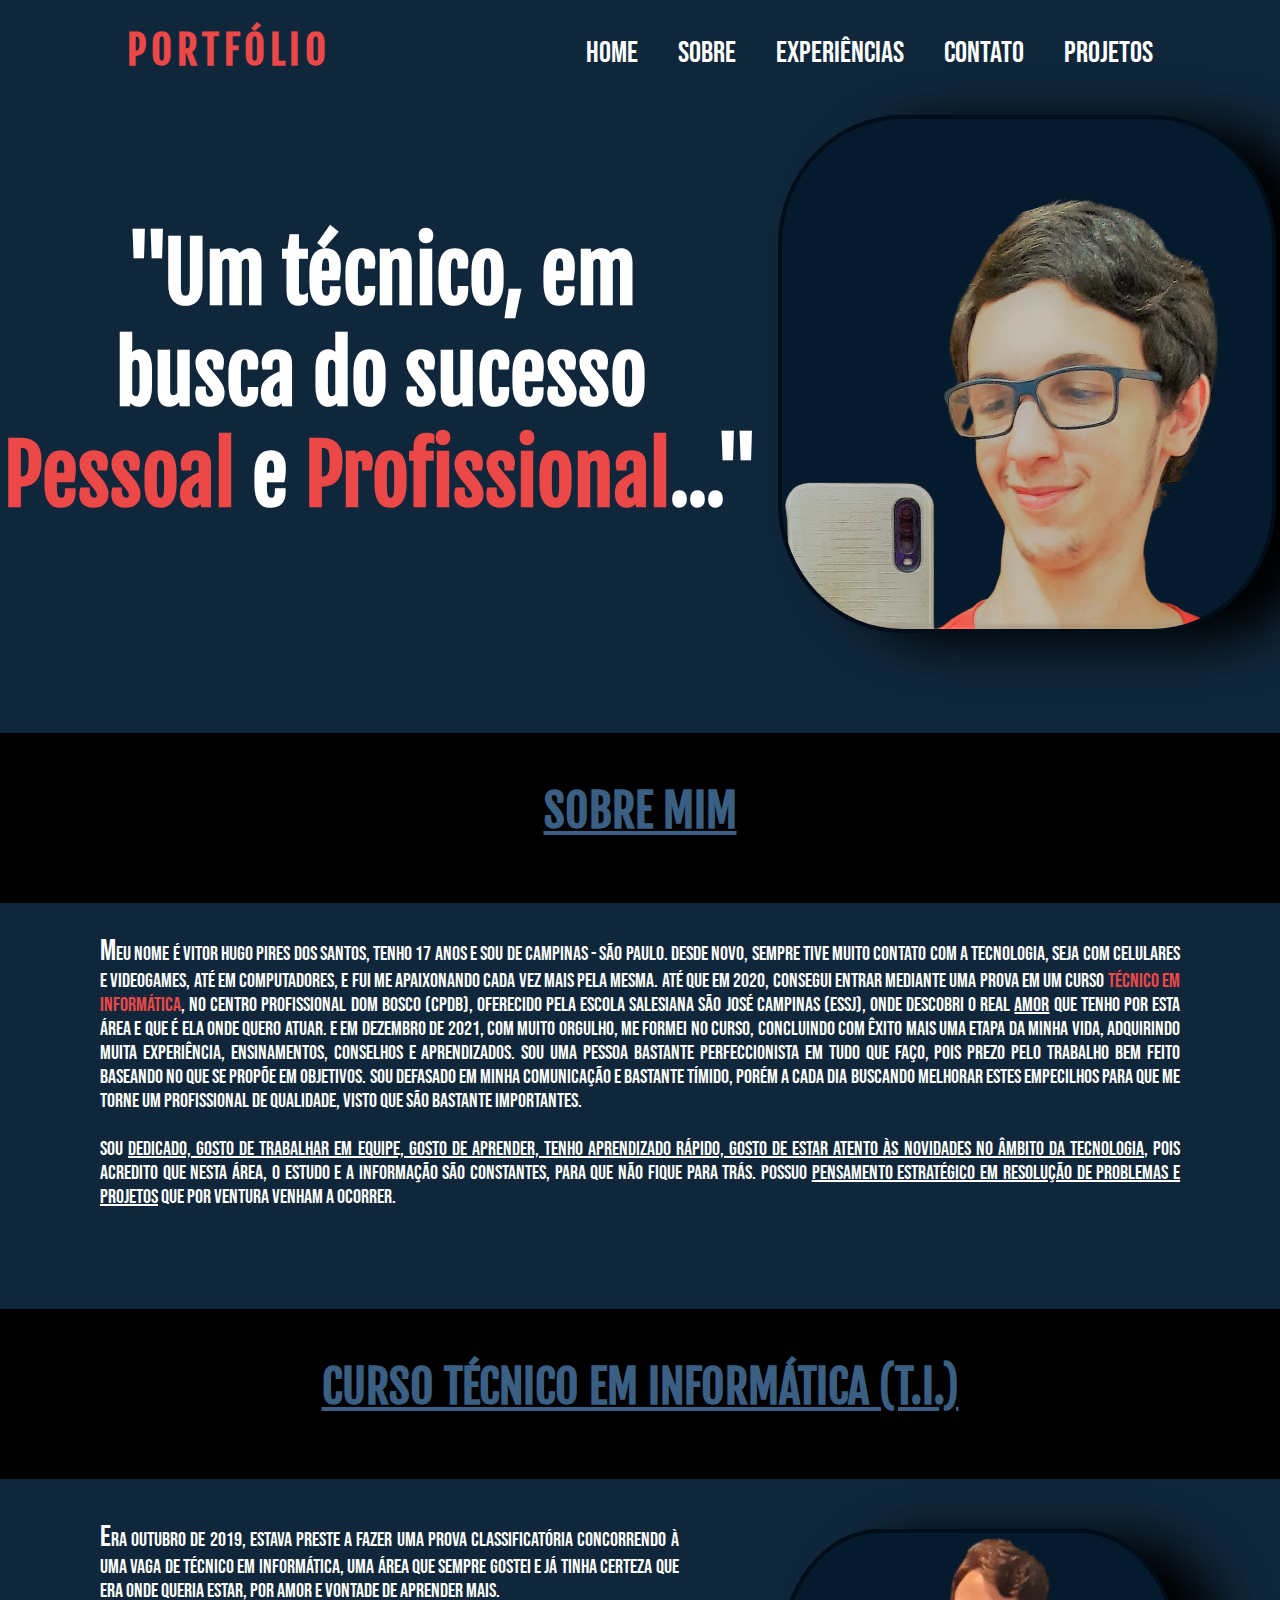
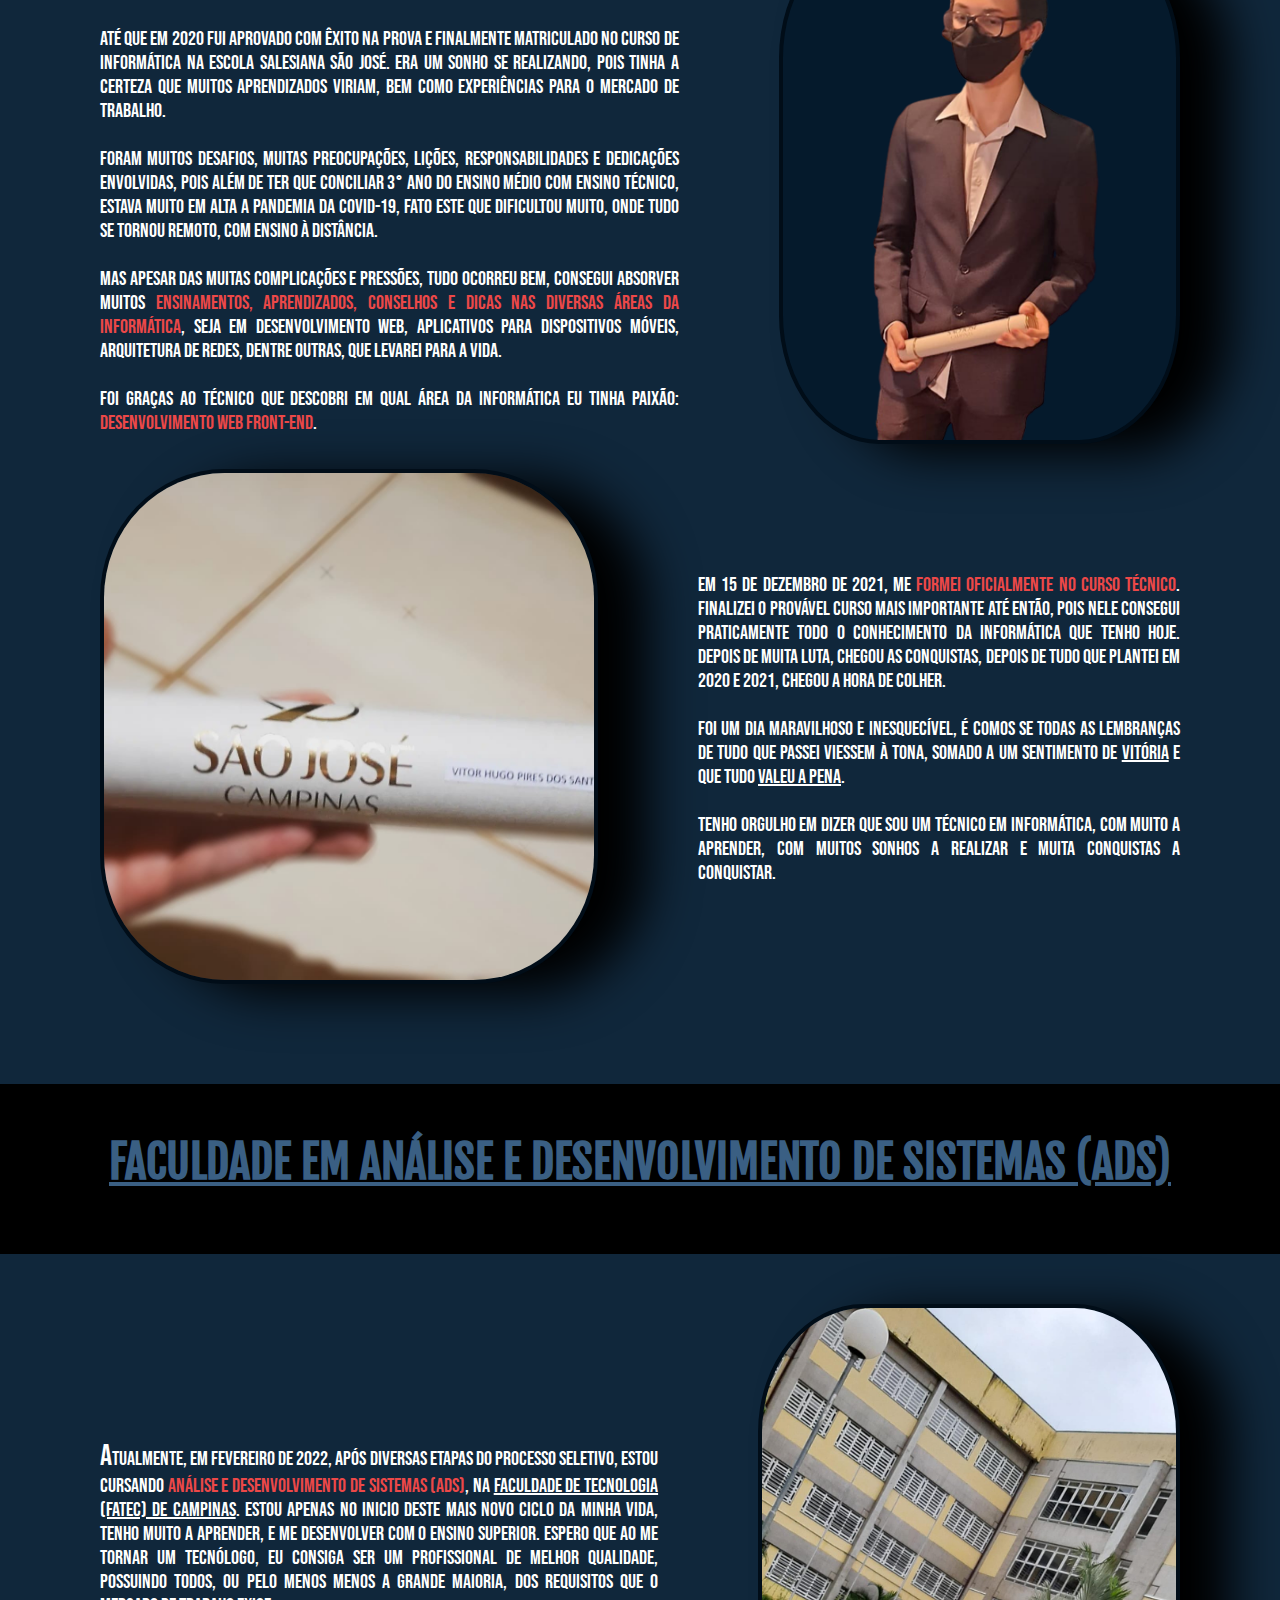
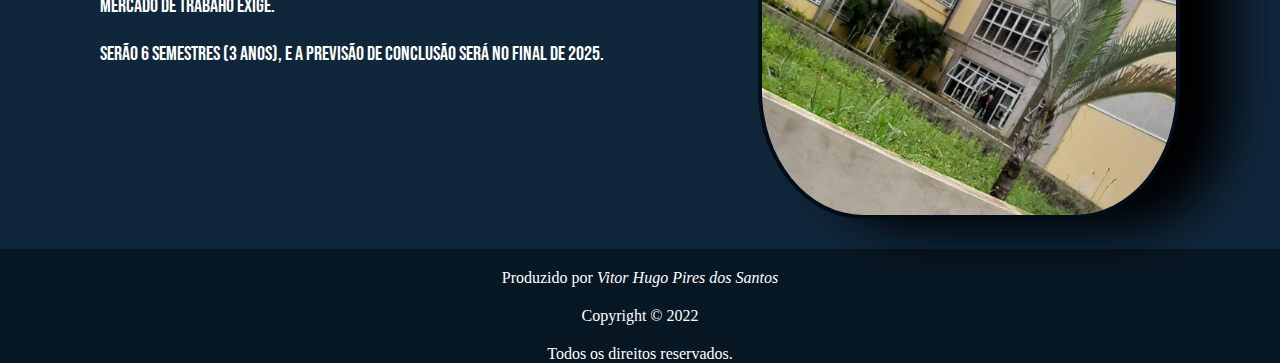
==== about.html @ ff73564b "First commit" ====
<!DOCTYPE html>
<html lang="pt-br">
    <head>
        <meta charset="UTF-8">
        <meta name="description" content="Meu Portfólio. Venha conhecer!">
        <meta name="viewport" content="width=device-width, initial-scale=1.0">
        <title>Portfólio</title>
        <link rel="stylesheet" href="assets/css/style.css">
        <link rel="shortcut icon" href="assets/img/programmer.png" type="image/x-icon">
    </head>

    <body>
        <header class="cabecalho">
            <h2>PORTFÓLIO</h2>
            <nav class="cabecalho-menu">
                <a href="index.html" class="cabecalho-menu-item">HOME</a>
                <a href="about.html" class="cabecalho-menu-item">SOBRE</a>
                <a href="experiences.html" class="cabecalho-menu-item">EXPERIÊNCIAS</a>
                <a href="contact.html" class="cabecalho-menu-item">CONTATO</a>
                <a href="projects.html" class="cabecalho-menu-item">PROJETOS</a>
            </nav> <!-- cabecalho-menu-->
        </header> <!-- cabecalho -->

        <main class="principal-about">
            <section class="first">
                <div class="first-content">
                    <h1 class="principaltitle-first" >"Um técnico, em <br> busca do sucesso <br> <span class="color-red"> Pessoal</span> e <span class="color-red"> Profissional</span>..." </h1>
                </div><!-- first-content -->
                <img class="img-first" src="assets/img/myPicture2.png" alt="Eu">
            </section><!-- first -->

            <section class="second">
                <header class="title-second">
                    <h2 class="principaltitle-second">SOBRE MIM</h2>
                </header><!-- title-second -->

                <p class="principaldesc-second"><span class="maior">M</span>eu nome é Vitor Hugo Pires dos Santos, tenho 17 anos e sou de Campinas - São Paulo.  Desde novo, sempre tive muito contato com a tecnologia, seja com celulares e videogames, até em computadores, e fui me apaixonando cada vez mais pela mesma. Até que em 2020, consegui entrar mediante uma prova em um Curso <span class="color-red">Técnico em Informática</span>, no Centro Profissional Dom Bosco (CPDB), oferecido pela Escola Salesiana São José Campinas (ESSJ), onde descobri o real <span class="underline">amor</span> que tenho por esta área e que é ela onde quero atuar. E em dezembro de 2021, com muito orgulho, me formei no curso, concluindo com êxito mais uma etapa da minha vida, adquirindo muita experiência, ensinamentos, conselhos e aprendizados. Sou uma pessoa bastante perfeccionista em tudo que faço, pois prezo pelo trabalho bem feito baseando no que se propõe em objetivos. Sou defasado em minha comunicação e bastante tímido, porém a cada dia buscando melhorar estes empecilhos para que me torne um profissional de qualidade, visto que são bastante importantes. <br><br> Sou <span class="underline">dedicado, gosto de trabalhar em equipe, gosto de aprender, tenho aprendizado rápido, gosto de estar atento às novidades no âmbito da tecnologia</span>, pois acredito que nesta área, o estudo e a informação são constantes, para que não fique para trás. Possuo <span class="underline">pensamento estratégico em resolução de problemas e projetos</span> que por ventura venham a ocorrer.</p> 
            </section><!-- second  -->

            <section class="third">
                <header class="title-third">
                    <h2 class="principaltitle-third">CURSO TÉCNICO EM INFORMÁTICA (T.I.)</h2>
                </header><!-- title-third -->

                <div class="infos-third">
                    <p class="principaldesc-third"><span class="maior">E</span>ra outubro de 2019, estava preste a fazer uma prova classificatória concorrendo à uma vaga de Técnico em Informática, uma área que sempre gostei e já tinha certeza que era onde queria estar, por amor e vontade de aprender mais.<br><br>Até que em 2020 fui aprovado com êxito na prova e finalmente matriculado no Curso de Informática na Escola Salesiana São José. Era um sonho se realizando, pois tinha a certeza que muitos aprendizados viriam, bem como experiências para o mercado de trabalho. <br> <br> Foram muitos desafios, muitas preocupações, lições, responsabilidades e dedicações envolvidas, pois além de ter que conciliar 3° ano do Ensino Médio com Ensino Técnico, estava muito em alta a Pandemia da COVID-19, fato este que dificultou muito, onde tudo se tornou remoto, com ensino à distância. <br><br> Mas apesar das muitas complicações e pressões, tudo ocorreu bem, consegui absorver muitos <span class="color-red">ensinamentos, aprendizados, conselhos e dicas nas diversas áreas da informática</span>, seja em desenvolvimento web, aplicativos para dispositivos móveis, arquitetura de redes, dentre outras, que levarei para a vida. <br><br>Foi graças ao técnico que descobri em qual área da informática eu tinha paixão: <span class="color-red">Desenvolvimento Web Front-End</span>.</p>
                    </span>
                    <img src="assets/img/myPicture3.png" class="img-third" height="515px" width="498px" alt="Eu">
                </div><!-- infos-third -->

                <div class="infos-third">
                    <img src="./assets/img/formature.jpeg" height="515px" class="img-third2" width="498px" alt="Bastão da Formatura">
                    <p class="principaldesc-third">Em 15 de dezembro de 2021, me <span class="color-red">formei oficialmente no Curso Técnico</span>. Finalizei o provável curso mais importante até então, pois nele consegui praticamente todo o conhecimento da informática que tenho hoje. Depois de muita luta, chegou as conquistas, depois de tudo que plantei em 2020 e 2021, chegou a hora de colher. <br><br> Foi um dia maravilhoso e inesquecível, é comos se todas as lembranças de tudo que passei viessem à tona, somado a um sentimento de <span class="underline">vitória</span>  e que tudo <span class="underline">valeu a pena</span>. <br><br> Tenho orgulho em dizer que sou um técnico em informática,  com muito a aprender, com muitos sonhos a realizar e muita conquistas a conquistar. </p>
                </div><!-- infos-third -->
            </section><!-- third -->

            <section class="four">
                <header class="title-four">
                    <h2 class="principaltitle-four">FACULDADE EM ANÁLISE E DESENVOLVIMENTO DE SISTEMAS (ADS)</h2>
                </header><!-- title-four -->

                <div class="infos-four">
                    <p class="principaldesc-four"><span class="maior">A</span>tualmente, em fevereiro de 2022, após diversas etapas do processo seletivo, estou cursando <span class="color-red">Análise e Desenvolvimento de Sistemas (ADS)</span>, na <span class="underline">Faculdade de Tecnologia (FATEC) de Campinas</span>. Estou apenas no inicio deste mais novo ciclo da minha vida, tenho muito a aprender, e me desenvolver com o ensino superior. Espero que ao me tornar um tecnólogo, eu consiga ser um profissional de melhor qualidade, possuindo todos, ou pelo menos menos a grande maioria, dos requisitos que o mercado de trabaho exige. <br><br> Serão 6 semestres (3 anos), e a previsão de conclusão será no final de 2025.</p>
                    <img src="assets/img/faculdade.jpg" class="img-four" height="515px" width="498px" alt="Prédio_Faculdade">
                </div><!-- infos-four -->
            </section><!-- four -->
        </main><!-- principal-about -->

        <footer class="rodape">
            <p class="rodape-p">Produzido por <em>Vitor Hugo Pires dos Santos</em></p>
            <p class="rodape-p">Copyright &copy; 2022</p>
            <p>Todos os direitos reservados.</p>
        </footer>

        <script src="assets/js/script.js"></script>
    </body>
</html>
---- assets/css/style.css ----
@charset "UTF-8";
@import url('https://fonts.googleapis.com/css2?family=Bebas+Neue&family=Fjalla+One&display=swap');

/* Reset CSS */
* {
    margin: 0;
    padding: 0;
    box-sizing: border-box;
}
 /* Reset */

/* Estilizando a barra de rolagem */
::-webkit-scrollbar {
    width: 5px;
    padding-right: 10px;
}  

::-webkit-scrollbar-track {
    background-color: rgb(0, 0, 0);
}

::-webkit-scrollbar-thumb {
    background-color: rgb(28, 63, 94);
}

/* Barra de rolagem */

body {
    background-color: rgb(16, 39, 59);
    text-decoration: none;
}

/* Estilizando Cabeçalho */
.cabecalho {
    display: flex;
    flex-direction: row;
    align-items: center;
    justify-content: space-around;
}

.cabecalho > h2 {
    color: rgb(236, 72, 72);
    font-family: 'Fjalla One', sans-serif;
    margin-top: 25px;
    font-size: 40px;
    letter-spacing: 5px;
    cursor: pointer;
}

.cabecalho-menu {
    display: flex;
    gap: 40px;
    padding-top: 30px;
}

.cabecalho-menu-item {
    font-family:'Bebas Neue', cursive;
    font-size: 30px;
    font-weight: 400;
}

a {
    text-decoration: none;
    color: white;
}

.cabecalho-menu-item:hover {
    text-decoration: underline;
    color:rgb(57, 101, 139) ;
    transition: 0.5s;
}
/* Cabeçalho */
.principal {
    display: flex;
    flex-direction: row;
    justify-content: space-evenly;
    align-items: center;
    padding-top: 60px;
}

.principal-conteudo-escrito {
    display: flex;
    flex-direction: column;
    gap: 15px;
    text-align: center;
}

.principal-welcome {
    color: rgb(236, 72, 72);
    font-family: 'Bebas Neue', cursive;
    font-size: 32px;
    letter-spacing: 2px;
}

.principal-title {
    font-size: 60px;
    color: white;
    font-family: 'Fjalla One', sans-serif;
    text-decoration: underline wavy white;
    font-style: italic;
}

.principal-desc {
    color: white;
    font-size: 20px;
    line-height: 35px;
}

.principal-conteudo-mediasociais {
    display: flex;
    gap: 70px;
    padding-top: 20px;
    justify-content: center;
}

.mediasocial {
    border-radius: 100%;
    border: 5px solid rgb(32, 33, 56);
}

.mediasocial:hover{
    position: relative;
    bottom: 5px;    
}

img {
    border-radius: 25%;
    border: 4px solid rgb(1, 13, 24);
    background-color: rgb(5, 26, 44);
    box-shadow: 50px 10px 50px black;
}

.rodape {
    background-color: rgb(8, 23, 36);
    margin-top: 30px;
}

.rodape p {
    text-align: center;
    color: white;
    padding-top: 20px;
}

.principal-contact {
    padding-top: 60px;
    display: flex;
    flex-direction: row;
    gap: 100px;
    align-items: center;
    justify-content: space-evenly;
}

.formulario {
    border: 1px solid rgb(236, 72, 72);
    background-color: rgb(32, 33, 56);
    width: 500px;
    height: 650px;
    border-radius: 40px 20%;
    overflow: hidden;
}

.formulario-title {
    font-family:'Bebas Neue', cursive;
    font-size: 50px;
    text-align: center;
    background-color: rgb(236, 72, 72);
    color: white;
    letter-spacing: 4px;
    padding-top: 20px;
}

.form {
    display: flex;
    flex-direction: column ;
    align-items: center ;
    gap: 10px;
}

label {
    color: white;
    font-size: 20px;
    padding-top: 10px;
    text-align: center;
}

.form-control {
    outline: 0;
    width: 250px;
    height: 30px;
    text-align: center;
    border-radius: 10px;
    border: 2px solid black;
}

.message{
    outline: 0;
    width: 250px;
    height: 30px;
    text-align: center;
    border-radius: 10px;
    border: 2px solid black;
    width: 300px;
    height: 150px;
    resize: none;
    padding: 15px;
}

.form-control:hover,  .message:hover{
    background-color: rgb(216, 204, 204);
}

.button {
    width: 25%;
    height: 50px;
    margin-top: 30px;
    border-radius: 20px;
    border: 2px solid black;
    background-color: rgb(223, 109, 109);
    font-size: 20px;
    transition: 1s;
}

.button:hover {
    width: 200px;
    background-color: rgb(214, 51, 51);
    transition: 1s;
}

.principal-about {
    padding-top: 40px;
}

.first{
    display: flex;
    justify-content: center;
    gap: 20px;
    align-items: center;
}

.principaltitle-first, .principaltitle-experiences, .principaltitle-projects{
    font-size: 80px;
    color: white;
    font-family: 'Fjalla One', sans-serif;
    text-align: center;
    
}

.principaltitle-experiences {
    margin-top: 180px;
}

.infos-experiences{ 
    margin: 0px 50px 0 50px;  
}

.color-red {
    color: rgb(236, 72, 72);
}

.underline {
    text-decoration: underline;
}

.maior {
    font-size: 30px;
}

.second,  .third, .four{
    padding-top: 100px;
    text-align: justify;
}

.title-second, .title-third, .title-four, .title-info{
    background-color: black;
    height: 170px;
    color: rgb(58, 95, 131);
    text-decoration: underline;
    text-align: center;
    font-size: 30px;
    font-family: 'Fjalla One', sans-serif;
}

.principaltitle-second, .principaltitle-third, .principaltitle-four, .principaltitle-infos, .principaltitle-projects{
    padding-top: 50px;
}

.principaltitle-infos {
    font-size: 60px;
    margin-top: 180px;
}

.principaldesc-second, .principaldesc-third, .principaldesc-four, .principaldesc-info {
    padding-top: 30px;
    margin: 0px 100px 0 100px;
    color: rgb(255, 255, 255);
    font-size: 20px;
    font-family:'Bebas Neue', cursive;
}
    
.infos-third, .infos-four {
    display: flex;
    justify-content: center;
    align-items: center;
}

.img-third, .img-four {
    margin-right: 100px;
    margin-top: 50px;
}

.img-third2{
    margin-left: 100px;
    margin-top: 25px;
}

.subtitle-info {
    font-size: 40px;
    color: white;
    padding: 40px 0 0 100px;
    text-decoration: underline;
    color: rgb(147, 200, 252);
}

.list-habilits {
    color: white;
    font-size: 20px;
    font-family:'Bebas Neue', cursive;
    border: 5px solid rgb(147, 200, 252);
    background-color: rgba(147, 199, 252, 0.37);;
    list-style-type: square;
    list-style-position: inside;
    width: 500px;
    margin: 20px 0 0 100px;
}

.habilit {
    padding: 5px;
}
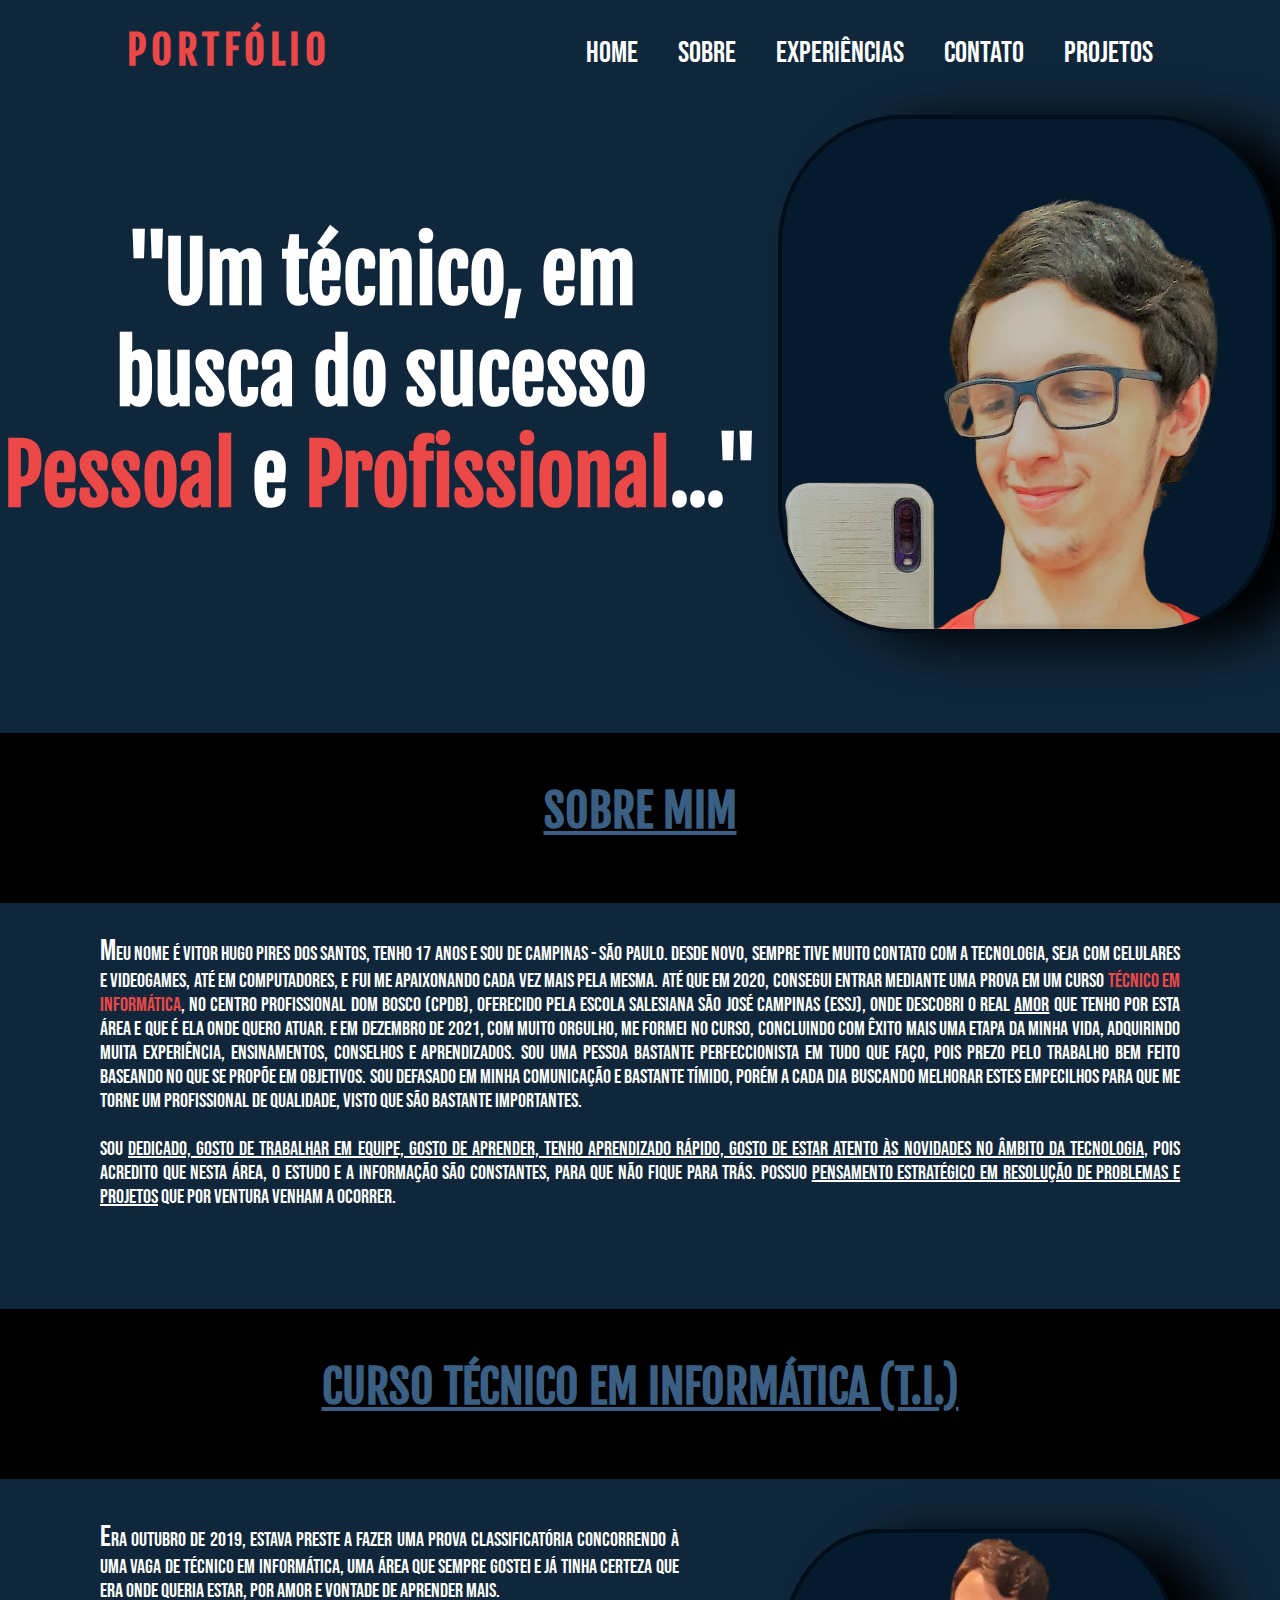
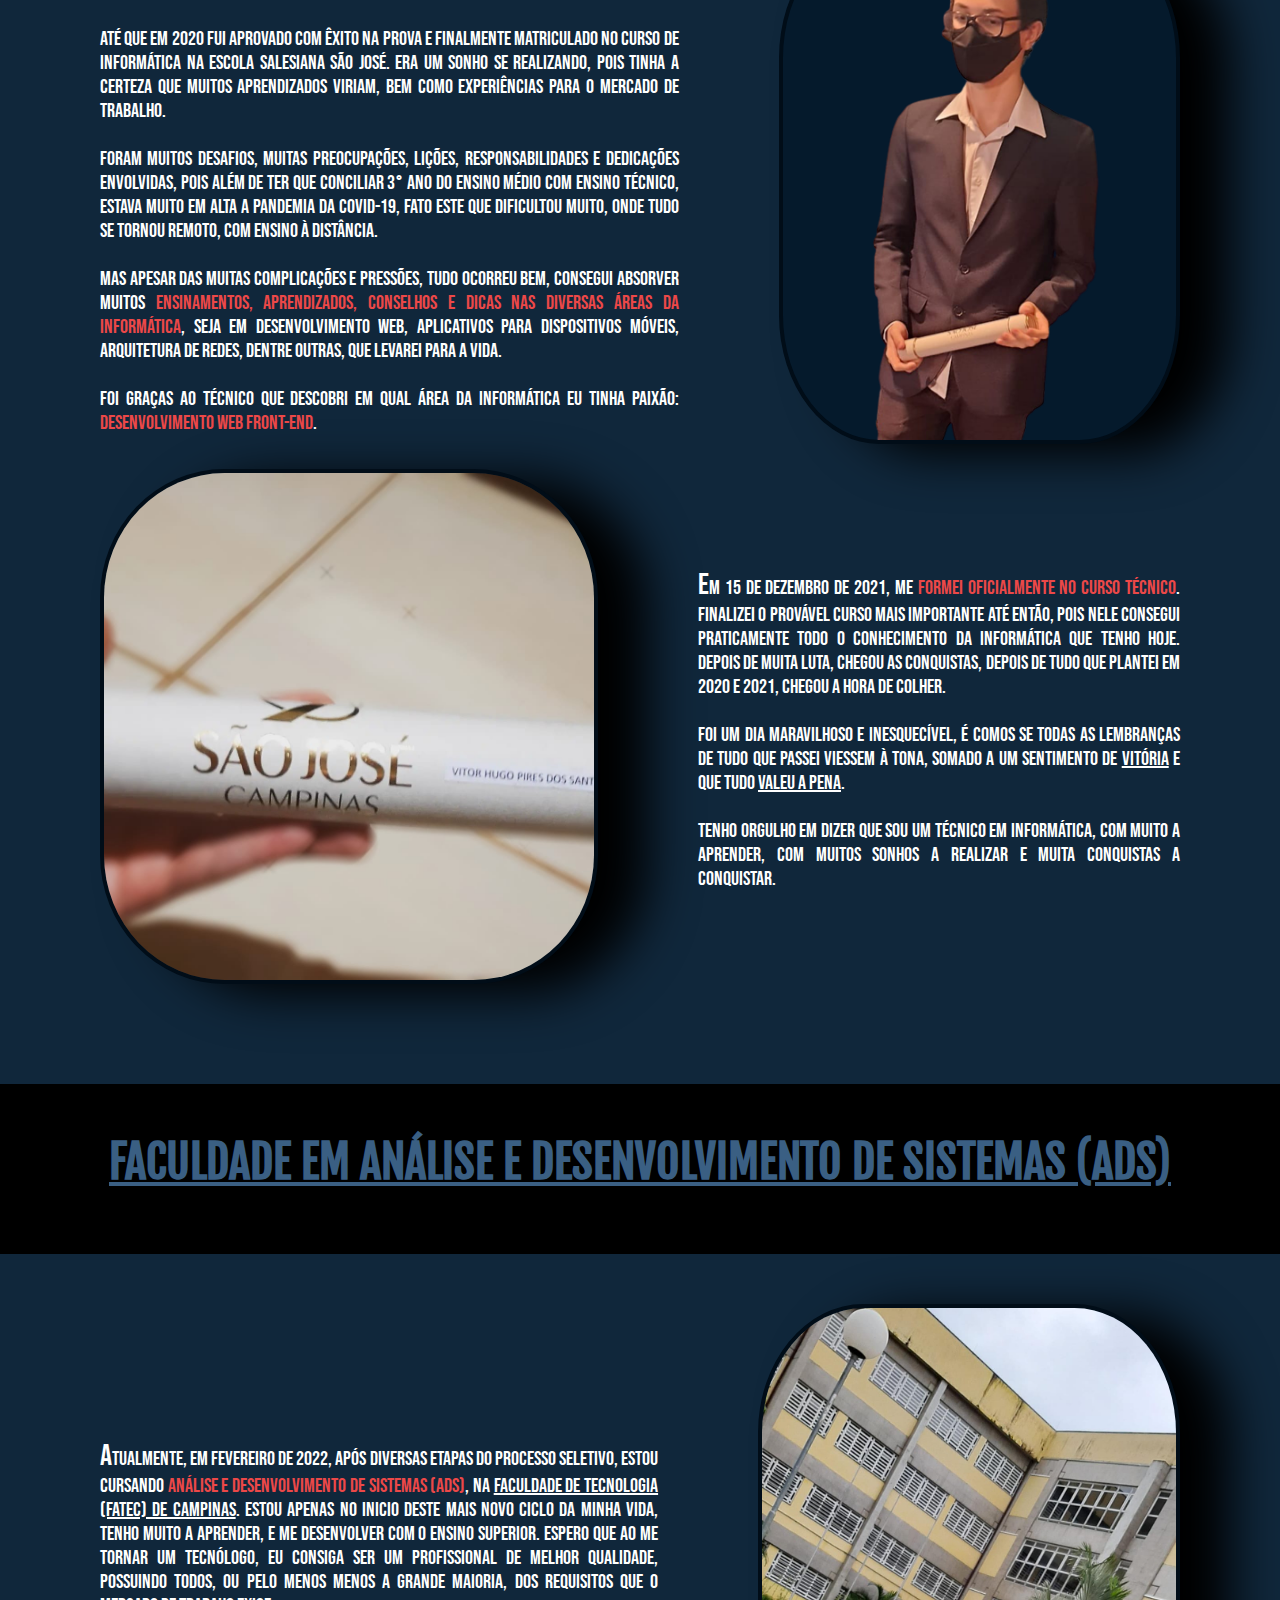
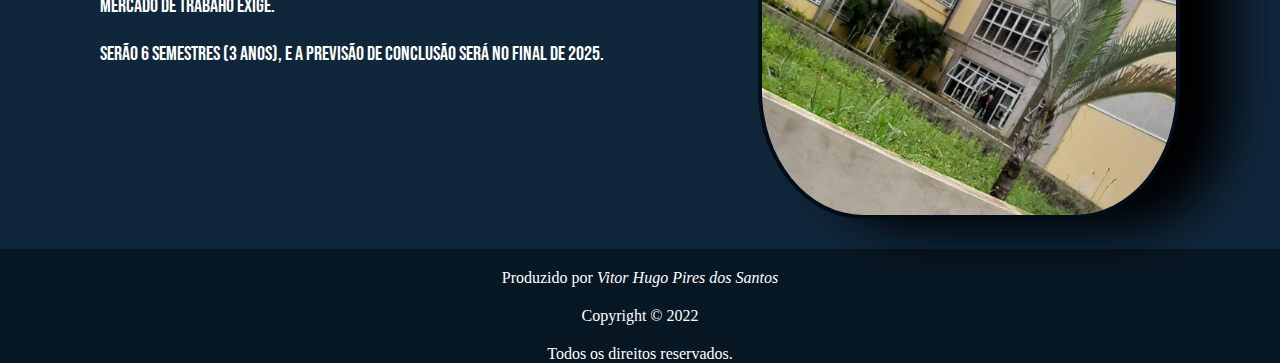
==== commit c469bd39: "Removendo tag Span classe maior" ====
--- a/about.html
+++ b/about.html
@@ -34,7 +34,7 @@
                     <h2 class="principaltitle-second">SOBRE MIM</h2>
                 </header><!-- title-second -->
 
-                <p class="principaldesc-second"><span class="maior">M</span>eu nome é Vitor Hugo Pires dos Santos, tenho 17 anos e sou de Campinas - São Paulo.  Desde novo, sempre tive muito contato com a tecnologia, seja com celulares e videogames, até em computadores, e fui me apaixonando cada vez mais pela mesma. Até que em 2020, consegui entrar mediante uma prova em um Curso <span class="color-red">Técnico em Informática</span>, no Centro Profissional Dom Bosco (CPDB), oferecido pela Escola Salesiana São José Campinas (ESSJ), onde descobri o real <span class="underline">amor</span> que tenho por esta área e que é ela onde quero atuar. E em dezembro de 2021, com muito orgulho, me formei no curso, concluindo com êxito mais uma etapa da minha vida, adquirindo muita experiência, ensinamentos, conselhos e aprendizados. Sou uma pessoa bastante perfeccionista em tudo que faço, pois prezo pelo trabalho bem feito baseando no que se propõe em objetivos. Sou defasado em minha comunicação e bastante tímido, porém a cada dia buscando melhorar estes empecilhos para que me torne um profissional de qualidade, visto que são bastante importantes. <br><br> Sou <span class="underline">dedicado, gosto de trabalhar em equipe, gosto de aprender, tenho aprendizado rápido, gosto de estar atento às novidades no âmbito da tecnologia</span>, pois acredito que nesta área, o estudo e a informação são constantes, para que não fique para trás. Possuo <span class="underline">pensamento estratégico em resolução de problemas e projetos</span> que por ventura venham a ocorrer.</p> 
+                <p class="principaldesc-second">Meu nome é Vitor Hugo Pires dos Santos, tenho 17 anos e sou de Campinas - São Paulo.  Desde novo, sempre tive muito contato com a tecnologia, seja com celulares e videogames, até em computadores, e fui me apaixonando cada vez mais pela mesma. Até que em 2020, consegui entrar mediante uma prova em um Curso <span class="color-red">Técnico em Informática</span>, no Centro Profissional Dom Bosco (CPDB), oferecido pela Escola Salesiana São José Campinas (ESSJ), onde descobri o real <span class="underline">amor</span> que tenho por esta área e que é ela onde quero atuar. E em dezembro de 2021, com muito orgulho, me formei no curso, concluindo com êxito mais uma etapa da minha vida, adquirindo muita experiência, ensinamentos, conselhos e aprendizados. Sou uma pessoa bastante perfeccionista em tudo que faço, pois prezo pelo trabalho bem feito baseando no que se propõe em objetivos. Sou defasado em minha comunicação e bastante tímido, porém a cada dia buscando melhorar estes empecilhos para que me torne um profissional de qualidade, visto que são bastante importantes. <br><br> Sou <span class="underline">dedicado, gosto de trabalhar em equipe, gosto de aprender, tenho aprendizado rápido, gosto de estar atento às novidades no âmbito da tecnologia</span>, pois acredito que nesta área, o estudo e a informação são constantes, para que não fique para trás. Possuo <span class="underline">pensamento estratégico em resolução de problemas e projetos</span> que por ventura venham a ocorrer.</p> 
             </section><!-- second  -->
 
             <section class="third">
@@ -43,7 +43,7 @@
                 </header><!-- title-third -->
 
                 <div class="infos-third">
-                    <p class="principaldesc-third"><span class="maior">E</span>ra outubro de 2019, estava preste a fazer uma prova classificatória concorrendo à uma vaga de Técnico em Informática, uma área que sempre gostei e já tinha certeza que era onde queria estar, por amor e vontade de aprender mais.<br><br>Até que em 2020 fui aprovado com êxito na prova e finalmente matriculado no Curso de Informática na Escola Salesiana São José. Era um sonho se realizando, pois tinha a certeza que muitos aprendizados viriam, bem como experiências para o mercado de trabalho. <br> <br> Foram muitos desafios, muitas preocupações, lições, responsabilidades e dedicações envolvidas, pois além de ter que conciliar 3° ano do Ensino Médio com Ensino Técnico, estava muito em alta a Pandemia da COVID-19, fato este que dificultou muito, onde tudo se tornou remoto, com ensino à distância. <br><br> Mas apesar das muitas complicações e pressões, tudo ocorreu bem, consegui absorver muitos <span class="color-red">ensinamentos, aprendizados, conselhos e dicas nas diversas áreas da informática</span>, seja em desenvolvimento web, aplicativos para dispositivos móveis, arquitetura de redes, dentre outras, que levarei para a vida. <br><br>Foi graças ao técnico que descobri em qual área da informática eu tinha paixão: <span class="color-red">Desenvolvimento Web Front-End</span>.</p>
+                    <p class="principaldesc-third">Era outubro de 2019, estava preste a fazer uma prova classificatória concorrendo à uma vaga de Técnico em Informática, uma área que sempre gostei e já tinha certeza que era onde queria estar, por amor e vontade de aprender mais.<br><br>Até que em 2020 fui aprovado com êxito na prova e finalmente matriculado no Curso de Informática na Escola Salesiana São José. Era um sonho se realizando, pois tinha a certeza que muitos aprendizados viriam, bem como experiências para o mercado de trabalho. <br> <br> Foram muitos desafios, muitas preocupações, lições, responsabilidades e dedicações envolvidas, pois além de ter que conciliar 3° ano do Ensino Médio com Ensino Técnico, estava muito em alta a Pandemia da COVID-19, fato este que dificultou muito, onde tudo se tornou remoto, com ensino à distância. <br><br> Mas apesar das muitas complicações e pressões, tudo ocorreu bem, consegui absorver muitos <span class="color-red">ensinamentos, aprendizados, conselhos e dicas nas diversas áreas da informática</span>, seja em desenvolvimento web, aplicativos para dispositivos móveis, arquitetura de redes, dentre outras, que levarei para a vida. <br><br>Foi graças ao técnico que descobri em qual área da informática eu tinha paixão: <span class="color-red">Desenvolvimento Web Front-End</span>.</p>
                     </span>
                     <img src="assets/img/myPicture3.png" class="img-third" height="515px" width="498px" alt="Eu">
                 </div><!-- infos-third -->
@@ -60,7 +60,7 @@
                 </header><!-- title-four -->
 
                 <div class="infos-four">
-                    <p class="principaldesc-four"><span class="maior">A</span>tualmente, em fevereiro de 2022, após diversas etapas do processo seletivo, estou cursando <span class="color-red">Análise e Desenvolvimento de Sistemas (ADS)</span>, na <span class="underline">Faculdade de Tecnologia (FATEC) de Campinas</span>. Estou apenas no inicio deste mais novo ciclo da minha vida, tenho muito a aprender, e me desenvolver com o ensino superior. Espero que ao me tornar um tecnólogo, eu consiga ser um profissional de melhor qualidade, possuindo todos, ou pelo menos menos a grande maioria, dos requisitos que o mercado de trabaho exige. <br><br> Serão 6 semestres (3 anos), e a previsão de conclusão será no final de 2025.</p>
+                    <p class="principaldesc-four">Atualmente, em fevereiro de 2022, após diversas etapas do processo seletivo, estou cursando <span class="color-red">Análise e Desenvolvimento de Sistemas (ADS)</span>, na <span class="underline">Faculdade de Tecnologia (FATEC) de Campinas</span>. Estou apenas no inicio deste mais novo ciclo da minha vida, tenho muito a aprender, e me desenvolver com o ensino superior. Espero que ao me tornar um tecnólogo, eu consiga ser um profissional de melhor qualidade, possuindo todos, ou pelo menos menos a grande maioria, dos requisitos que o mercado de trabaho exige. <br><br> Serão 6 semestres (3 anos), e a previsão de conclusão será no final de 2025.</p>
                     <img src="assets/img/faculdade.jpg" class="img-four" height="515px" width="498px" alt="Prédio_Faculdade">
                 </div><!-- infos-four -->
             </section><!-- four -->
@@ -74,4 +74,4 @@
 
         <script src="assets/js/script.js"></script>
     </body>
-</html>+</html>
--- a/assets/css/style.css
+++ b/assets/css/style.css
@@ -57,6 +57,7 @@
     font-family:'Bebas Neue', cursive;
     font-size: 30px;
     font-weight: 400;
+    transition: 0.5s;
 }
 
 a {
@@ -116,11 +117,13 @@
 .mediasocial {
     border-radius: 100%;
     border: 5px solid rgb(32, 33, 56);
+    transition: 1s;
 }
 
 .mediasocial:hover{
     position: relative;
-    bottom: 5px;    
+    bottom: 10px;
+    transition: 1s;
 }
 
 img {
@@ -217,6 +220,7 @@
     border: 2px solid black;
     background-color: rgb(223, 109, 109);
     font-size: 20px;
+    font-weight: bolder;
     transition: 1s;
 }
 
@@ -224,6 +228,7 @@
     width: 200px;
     background-color: rgb(214, 51, 51);
     transition: 1s;
+    color: white;
 }
 
 .principal-about {
@@ -259,10 +264,6 @@
 
 .underline {
     text-decoration: underline;
-}
-
-.maior {
-    font-size: 30px;
 }
 
 .second,  .third, .four{
@@ -295,6 +296,10 @@
     color: rgb(255, 255, 255);
     font-size: 20px;
     font-family:'Bebas Neue', cursive;
+}
+
+.principaldesc-second::first-letter, .principaldesc-third::first-letter, .principaldesc-four::first-letter, .principaldesc-info::first-letter{
+    font-size: 30px;
 }
     
 .infos-third, .infos-four {
@@ -335,4 +340,8 @@
 
 .habilit {
     padding: 5px;
-}+}
+
+.principal-projects {
+    height: 416px;
+}
